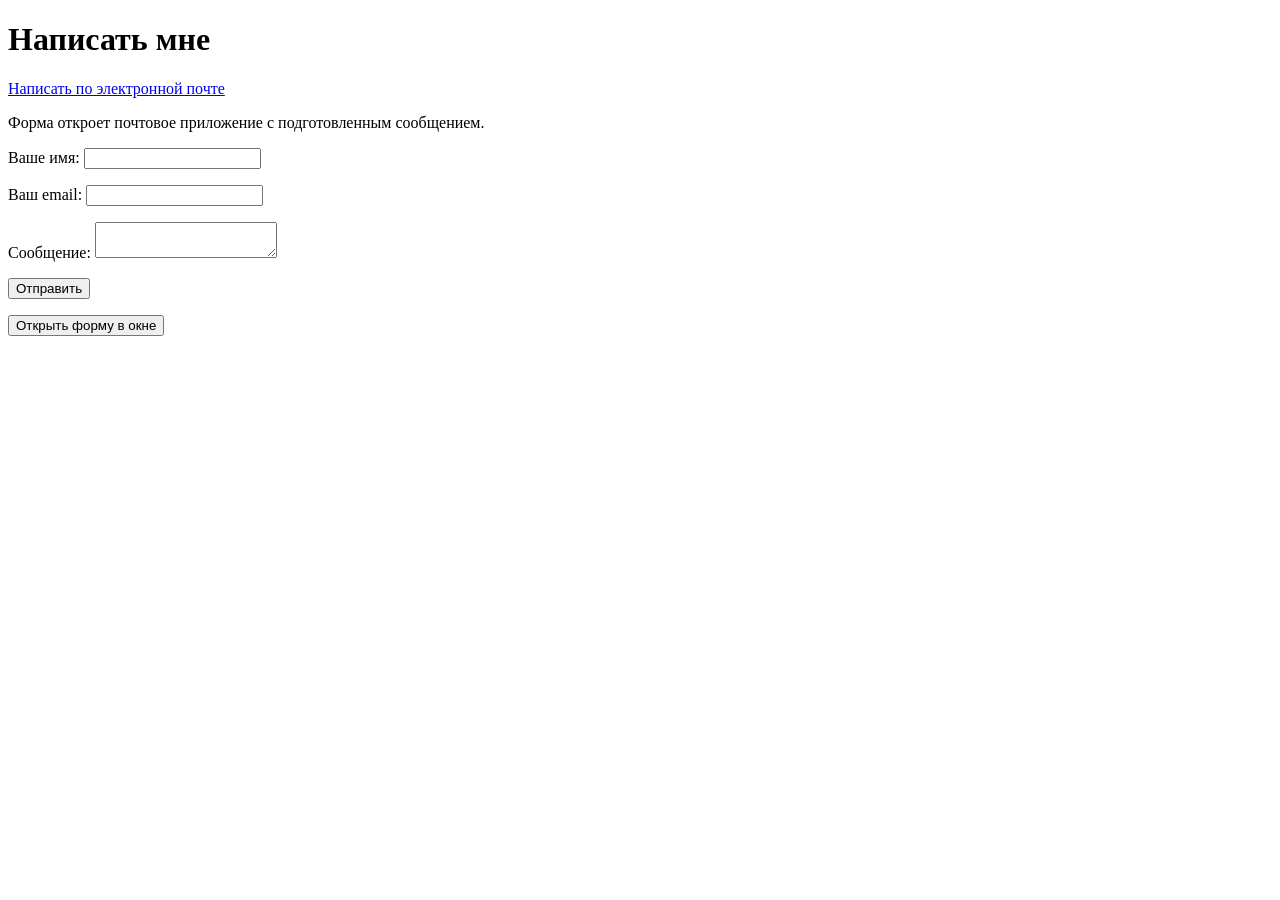
==== files/ываыа.html @ ecec476e "оптимизировала код" ====
<!DOCTYPE html>
<html lang="ru">
<head>
  <meta charset="UTF-8">
  <meta name="viewport" content="width=device-width, initial-scale=1.0">
  <title>Написать мне</title>
  <script src="contact.js" defer></script>
</head>
<body>
  <main>
    <h1>Написать мне</h1>
    <a href="mailto:kellisparkl@yandex.ru">Написать по электронной почте</a>
    <p>Форма откроет почтовое приложение с подготовленным сообщением.</p>
    <form class="contact-form">
      <p><label for="username">Ваше имя:</label>
        <input id="username" type="text" name="username" autocomplete="name" required></p>
      <p><label for="useremail">Ваш email:</label>
        <input id="useremail" type="email" name="useremail" autocomplete="email" required></p>
      <p><label for="message">Сообщение:</label>
        <textarea id="message" name="message" required></textarea></p>
      <button type="submit">Отправить</button>
    </form>
    <p><button id="openForm" type="button">Открыть форму в окне</button></p>
    <dialog id="popup" aria-labelledby="popup-title">
      <h2 id="popup-title">Написать мне</h2>
      <form class="contact-form" id="mailForm">
        <p><label for="popup-name">Ваше имя:</label>
          <input id="popup-name" type="text" name="username" autocomplete="name" required></p>
        <p><label for="popup-email">Ваш email:</label>
          <input id="popup-email" type="email" name="useremail" autocomplete="email" required></p>
        <p><label for="popup-message">Сообщение:</label>
          <textarea id="popup-message" name="message" required></textarea></p>
        <button type="submit">Отправить</button>
      </form>
      <form method="dialog"><button type="submit">Закрыть</button></form>
    </dialog>
  </main>
</body>
</html>
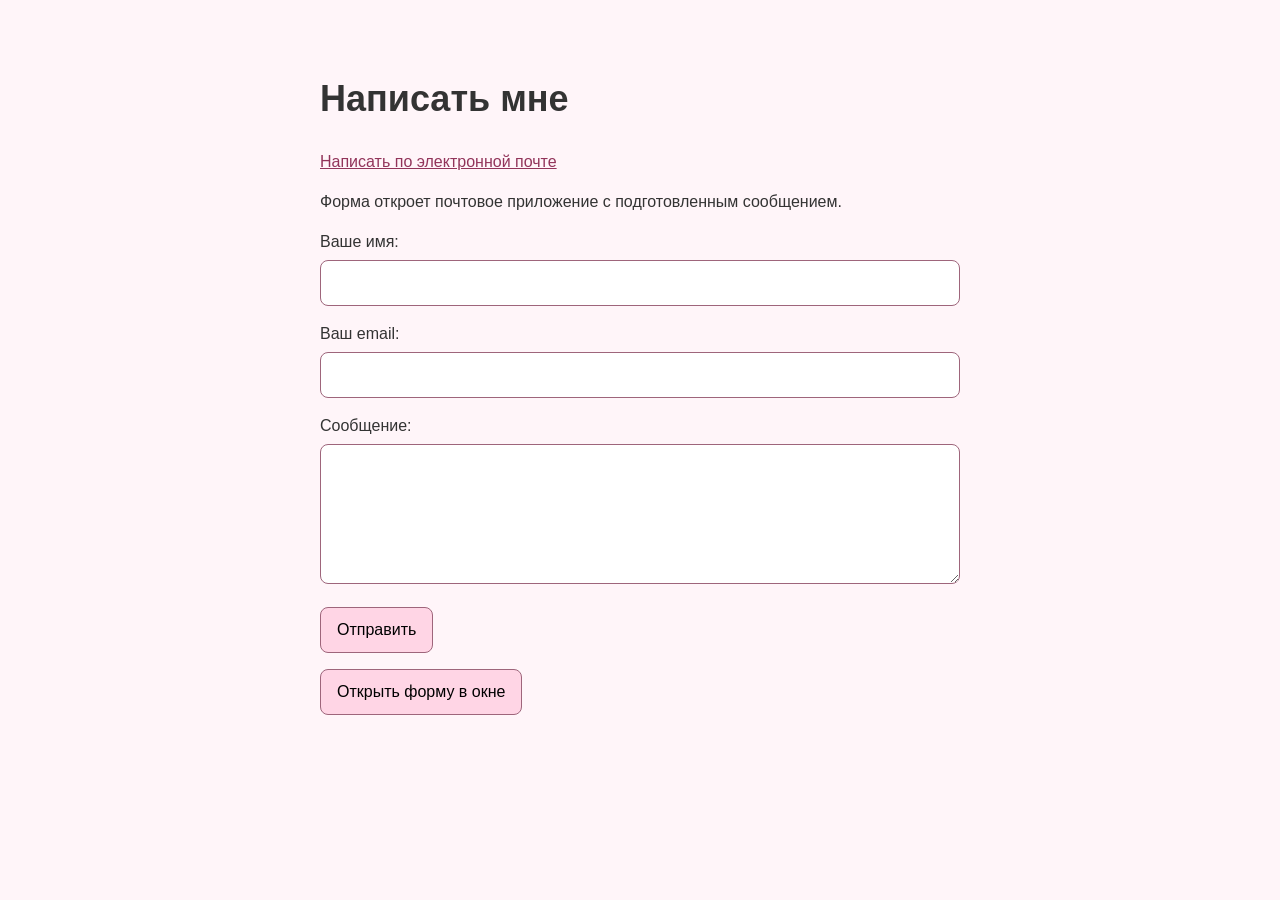
==== commit 077f2c86: "fixed about and add card" ====
--- a/files/ываыа.html
+++ b/files/ываыа.html
@@ -4,6 +4,7 @@
   <meta charset="UTF-8">
   <meta name="viewport" content="width=device-width, initial-scale=1.0">
   <title>Написать мне</title>
+  <link rel="stylesheet" href="../styles/contact.css">
   <script src="contact.js" defer></script>
 </head>
 <body>
--- a/styles/contact.css
+++ b/styles/contact.css
@@ -0,0 +1,43 @@
+/* Contact page and popup share the same fluid form layout. */
+* { box-sizing: border-box; }
+body {
+  margin: 0;
+  padding: clamp(16px, 4vw, 48px);
+  font: 1rem / 1.5 Arial, sans-serif;
+  color: #333;
+  background: #fff5f9;
+  overflow-wrap: anywhere;
+}
+main { width: min(100%, 640px); margin-inline: auto; }
+h1 { font-size: clamp(24px, 5vw, 36px); }
+label { display: block; margin-bottom: 6px; }
+input, textarea, button { max-width: 100%; font: inherit; }
+input, textarea {
+  width: 100%;
+  min-width: 0;
+  padding: 10px;
+  border: 1px solid #9e657b;
+  border-radius: 8px;
+}
+textarea { min-height: 140px; resize: vertical; }
+button {
+  min-height: 44px;
+  padding: 10px 16px;
+  border: 1px solid #9e657b;
+  border-radius: 8px;
+  background: #ffd5e5;
+  cursor: pointer;
+}
+a { color: #92345a; }
+dialog {
+  width: min(640px, calc(100% - 24px));
+  max-width: calc(100% - 24px);
+  max-height: 90vh;
+  max-height: 90svh;
+  padding: clamp(16px, 4vw, 32px);
+  overflow-y: auto;
+  border: 0;
+  border-radius: 16px;
+}
+dialog::backdrop { background: #0008; }
+:focus-visible { outline: 3px solid #92345a; outline-offset: 3px; }
